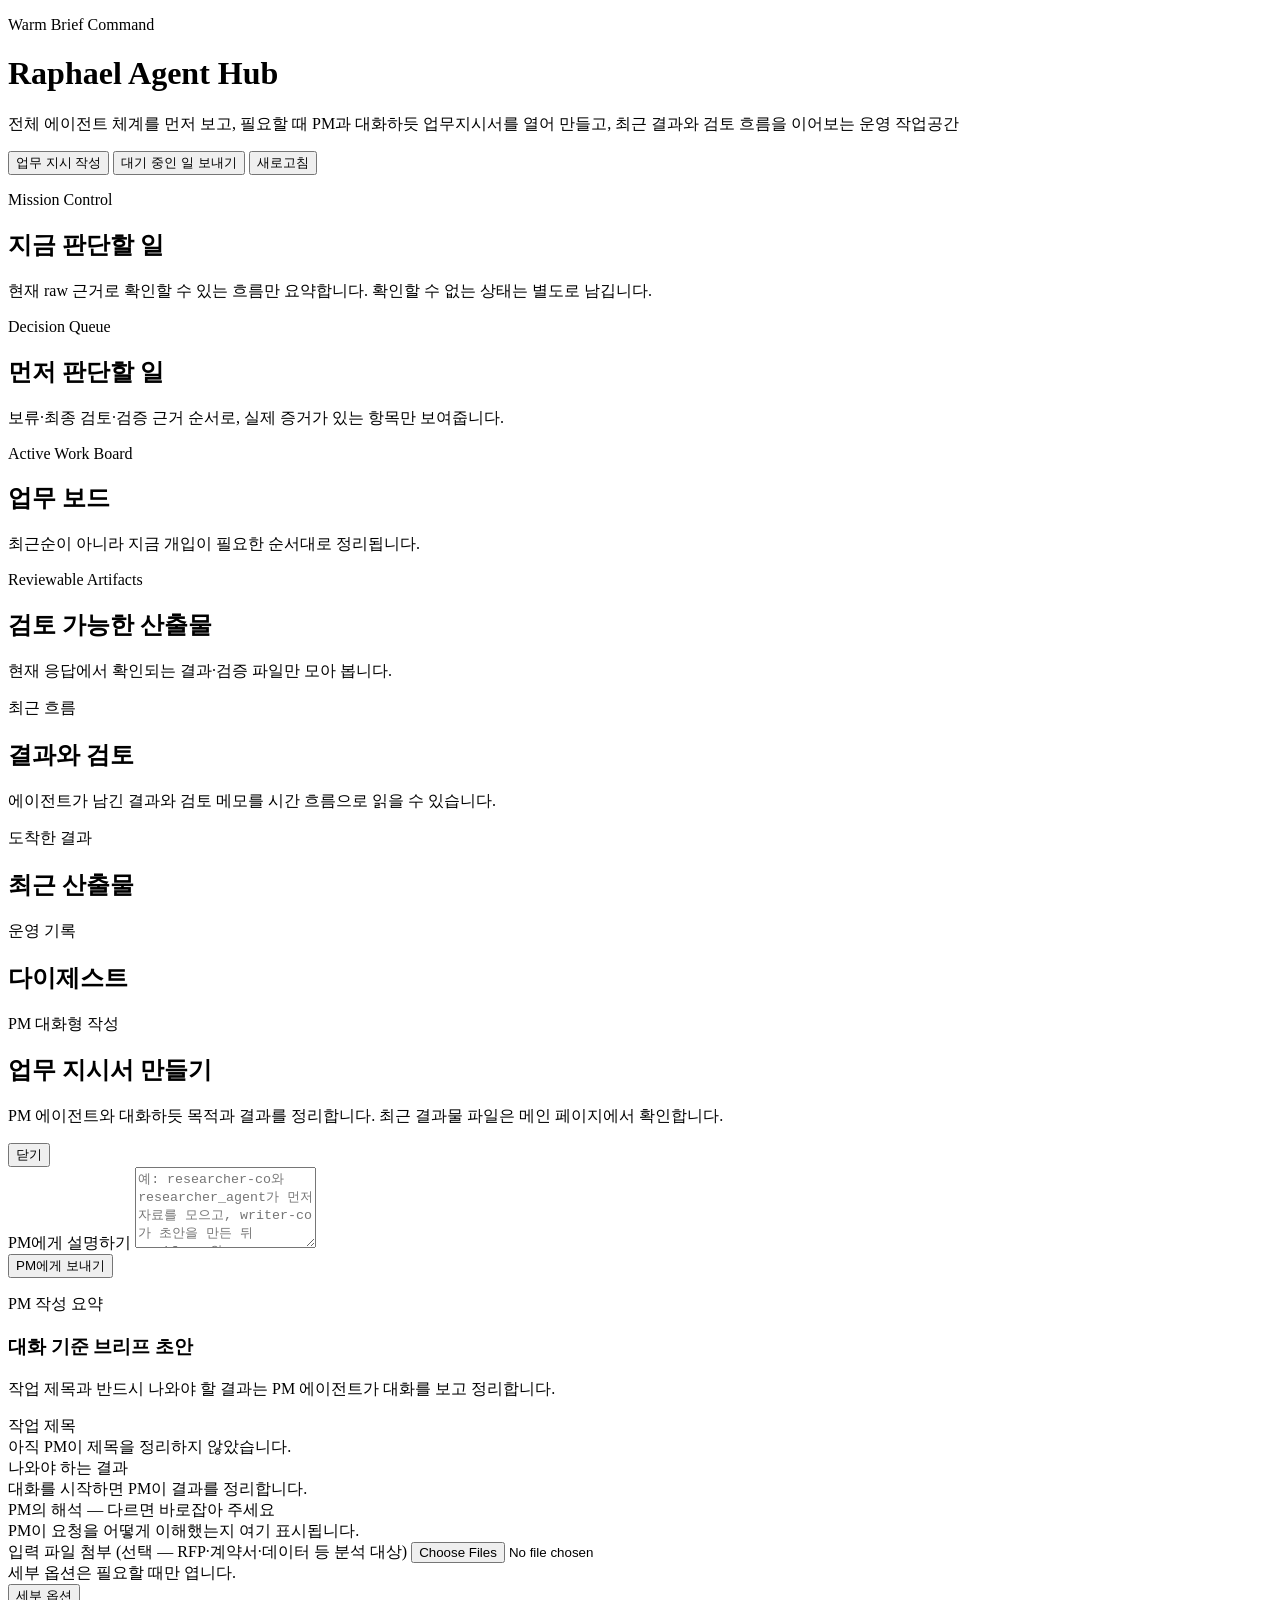
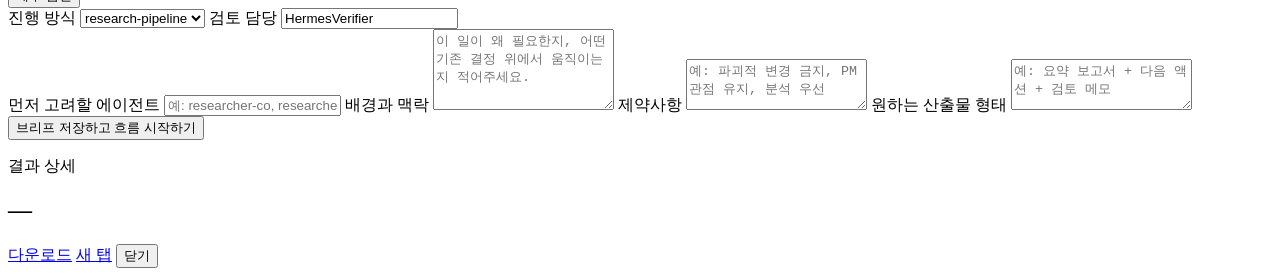
==== operations_dashboard/index.html @ 7e6dfca6 "feat(dashboard): make UI decision-first and remove Agent Stage" ====
<!doctype html>
<html lang="ko">
<head>
  <meta charset="UTF-8" />
  <meta name="viewport" content="width=device-width, initial-scale=1.0" />
  <title>Raphael Agent Hub</title>
  <link rel="icon" href="data:image/svg+xml,<svg xmlns=%22http://www.w3.org/2000/svg%22 viewBox=%220 0 100 100%22><text y=%22.9em%22 font-size=%2290%22>&#129517;</text></svg>">
  <link rel="stylesheet" href="/styles.css" />
</head>
<body>
  <div class="shell">
    <header class="hero">
      <div class="hero-copy">
        <p class="eyebrow">Warm Brief Command</p>
        <h1>Raphael Agent Hub</h1>
        <p class="sub">전체 에이전트 체계를 먼저 보고, 필요할 때 PM과 대화하듯 업무지시서를 열어 만들고, 최근 결과와 검토 흐름을 이어보는 운영 작업공간</p>
      </div>
      <div class="hero-actions">
        <button id="openBriefModalBtn" class="primary-btn">업무 지시 작성</button>
        <button id="autoDispatchBtn" class="secondary-btn">대기 중인 일 보내기</button>
        <button id="refreshBtn" class="ghost-btn">새로고침</button>
      </div>
    </header>

    <section id="missionControlHeader" class="panel mission-control-panel">
      <div class="section-head">
        <div>
          <p class="section-kicker">Mission Control</p>
          <h2>지금 판단할 일</h2>
          <p class="hint">현재 raw 근거로 확인할 수 있는 흐름만 요약합니다. 확인할 수 없는 상태는 별도로 남깁니다.</p>
        </div>
        <div id="missionControlCounts" class="mission-control-counts"></div>
      </div>
    </section>

    <section id="decisionQueue" class="panel decision-queue-panel">
      <div class="section-head">
        <div>
          <p class="section-kicker">Decision Queue</p>
          <h2>먼저 판단할 일</h2>
          <p class="hint">보류·최종 검토·검증 근거 순서로, 실제 증거가 있는 항목만 보여줍니다.</p>
        </div>
      </div>
      <div id="decisionQueueList" class="decision-queue-list"></div>
    </section>

    <section id="activeWorkBoard" class="panel decision-panel">
      <div class="section-head">
        <div>
          <p class="section-kicker">Active Work Board</p>
          <h2>업무 보드</h2>
          <p class="hint">최근순이 아니라 지금 개입이 필요한 순서대로 정리됩니다.</p>
        </div>
        <div id="taskSummary" class="mini-summary"></div>
      </div>
      <div id="taskBoard" class="task-board"></div>
    </section>

    <section id="reviewableArtifacts" class="panel reviewable-artifacts-panel">
      <div class="section-head"><div><p class="section-kicker">Reviewable Artifacts</p><h2>검토 가능한 산출물</h2><p class="hint">현재 응답에서 확인되는 결과·검증 파일만 모아 봅니다.</p></div></div>
      <div id="reviewableArtifactsList" class="item-list compact"></div>
    </section>

    <section id="recentAudit" class="flow-grid">
      <div class="panel timeline-panel">
        <div class="section-head"><div><p class="section-kicker">최근 흐름</p><h2>결과와 검토</h2><p class="hint">에이전트가 남긴 결과와 검토 메모를 시간 흐름으로 읽을 수 있습니다.</p></div></div>
        <div id="recentFlow" class="timeline"></div>
      </div>
      <div class="side-stack">
        <div class="panel side-panel"><div class="section-head"><div><p class="section-kicker">도착한 결과</p><h2>최근 산출물</h2></div></div><div id="resultsList" class="item-list compact"></div></div>
        <div class="panel side-panel"><div class="section-head"><div><p class="section-kicker">운영 기록</p><h2>다이제스트</h2></div></div><div id="digestsList" class="item-list compact"></div></div>
      </div>
    </section>

  </div>

  <div id="briefModal" class="modal-shell is-hidden" aria-hidden="true">
    <div class="modal-backdrop" data-close-modal="true"></div>
    <div class="modal-panel" role="dialog" aria-modal="true" aria-labelledby="briefModalTitle">
      <div class="modal-head">
        <div>
          <p class="section-kicker">PM 대화형 작성</p>
          <h2 id="briefModalTitle">업무 지시서 만들기</h2>
          <p class="hint">PM 에이전트와 대화하듯 목적과 결과를 정리합니다. 최근 결과물 파일은 메인 페이지에서 확인합니다.</p>
        </div>
        <button id="closeBriefModalBtn" class="ghost-btn modal-close-btn" type="button">닫기</button>
      </div>

      <div class="modal-grid pm-layout-grid">
        <section class="modal-conversation panel-subtle pm-chat-panel">
          <div class="pm-thread" id="pmDialogue"></div>

          <div class="pm-chat-compose">
            <label>
              <span>PM에게 설명하기</span>
              <textarea id="pmChatInput" rows="5" placeholder="예: researcher-co와 researcher_agent가 먼저 자료를 모으고, writer-co가 초안을 만든 뒤 verify-co와 HermesVerifier가 검토하도록 진행하고 싶어."></textarea>
            </label>
            <div class="form-actions">
              <button id="sendPmChatBtn" class="primary-btn" type="button">PM에게 보내기</button>
              <p id="pmChatStatus" class="status-text"></p>
            </div>
          </div>

          <div id="pmChecklist" class="pm-checklist"></div>
        </section>

        <section class="modal-composer panel-subtle pm-brief-panel">
          <div class="pm-brief-head">
            <p class="section-kicker">PM 작성 요약</p>
            <h3>대화 기준 브리프 초안</h3>
            <p class="hint">작업 제목과 반드시 나와야 할 결과는 PM 에이전트가 대화를 보고 정리합니다.</p>
          </div>

          <div class="pm-summary-card">
            <div class="pm-summary-block">
              <div class="pm-summary-label">작업 제목</div>
              <div id="pmDraftTitle" class="pm-summary-value empty">아직 PM이 제목을 정리하지 않았습니다.</div>
            </div>
            <div class="pm-summary-block">
              <div class="pm-summary-label">나와야 하는 결과</div>
              <div id="pmDraftObjective" class="pm-summary-value empty">대화를 시작하면 PM이 결과를 정리합니다.</div>
            </div>
            <div class="pm-summary-block">
              <div class="pm-summary-label">PM의 해석 — 다르면 바로잡아 주세요</div>
              <div id="pmDraftInterpretation" class="pm-summary-value empty">PM이 요청을 어떻게 이해했는지 여기 표시됩니다.</div>
            </div>
          </div>

          <form id="taskForm" class="task-form modal-task-form">
            <input name="title" type="hidden" />
            <textarea name="objective" hidden></textarea>

            <label class="file-attach">
              <span>입력 파일 첨부 (선택 — RFP·계약서·데이터 등 분석 대상)</span>
              <input id="taskFiles" type="file" multiple />
            </label>

            <div class="option-bar">
              <div class="option-hint">세부 옵션은 필요할 때만 엽니다.</div>
              <button id="toggleAdvancedBtn" class="mini-btn subtle-btn" type="button">세부 옵션</button>
            </div>

            <div id="advancedFields" class="advanced-fields is-collapsed">
              <div class="two-col">
                <label>
                  <span>진행 방식</span>
                  <select name="execution_mode">
                    <option selected>research-pipeline</option>
                    <option>primary+review</option>
                    <option>competitive</option>
                    <option>single</option>
                  </select>
                </label>
                <label>
                  <span>검토 담당</span>
                  <input name="reviewer" value="HermesVerifier" />
                </label>
              </div>
              <label>
                <span>먼저 고려할 에이전트</span>
                <input name="assigned_workers" placeholder="예: researcher-co, researcher_agent" />
              </label>
              <label>
                <span>배경과 맥락</span>
                <textarea name="context" rows="5" placeholder="이 일이 왜 필요한지, 어떤 기존 결정 위에서 움직이는지 적어주세요."></textarea>
              </label>
              <label>
                <span>제약사항</span>
                <textarea name="constraints" rows="3" placeholder="예: 파괴적 변경 금지, PM 관점 유지, 분석 우선"></textarea>
              </label>
              <label>
                <span>원하는 산출물 형태</span>
                <textarea name="deliverable" rows="3" placeholder="예: 요약 보고서 + 다음 액션 + 검토 메모"></textarea>
              </label>
            </div>

            <div class="form-actions modal-actions">
              <button type="submit" class="primary-btn">브리프 저장하고 흐름 시작하기</button>
              <p id="formStatus" class="status-text"></p>
            </div>
          </form>
        </section>
      </div>
    </div>
  </div>

  <div id="detailModal" class="modal-shell is-hidden" aria-hidden="true">
    <div class="modal-backdrop" data-close-detail="true"></div>
    <div class="modal-panel detail-panel" role="dialog" aria-modal="true" aria-labelledby="detailTitle">
      <div class="modal-head">
        <div class="detail-head-meta">
          <p class="section-kicker" id="detailKicker">결과 상세</p>
          <h2 id="detailTitle">—</h2>
        </div>
        <div class="detail-head-actions">
          <a id="detailDownload" class="mini-btn" href="#">다운로드</a>
          <a id="detailNewTab" class="mini-btn subtle-btn" href="#" target="_blank">새 탭</a>
          <button id="closeDetailBtn" class="ghost-btn modal-close-btn" type="button">닫기</button>
        </div>
      </div>
      <div id="detailBody" class="detail-body"></div>
    </div>
  </div>

  <script src="/app.js"></script>
</body>
</html>
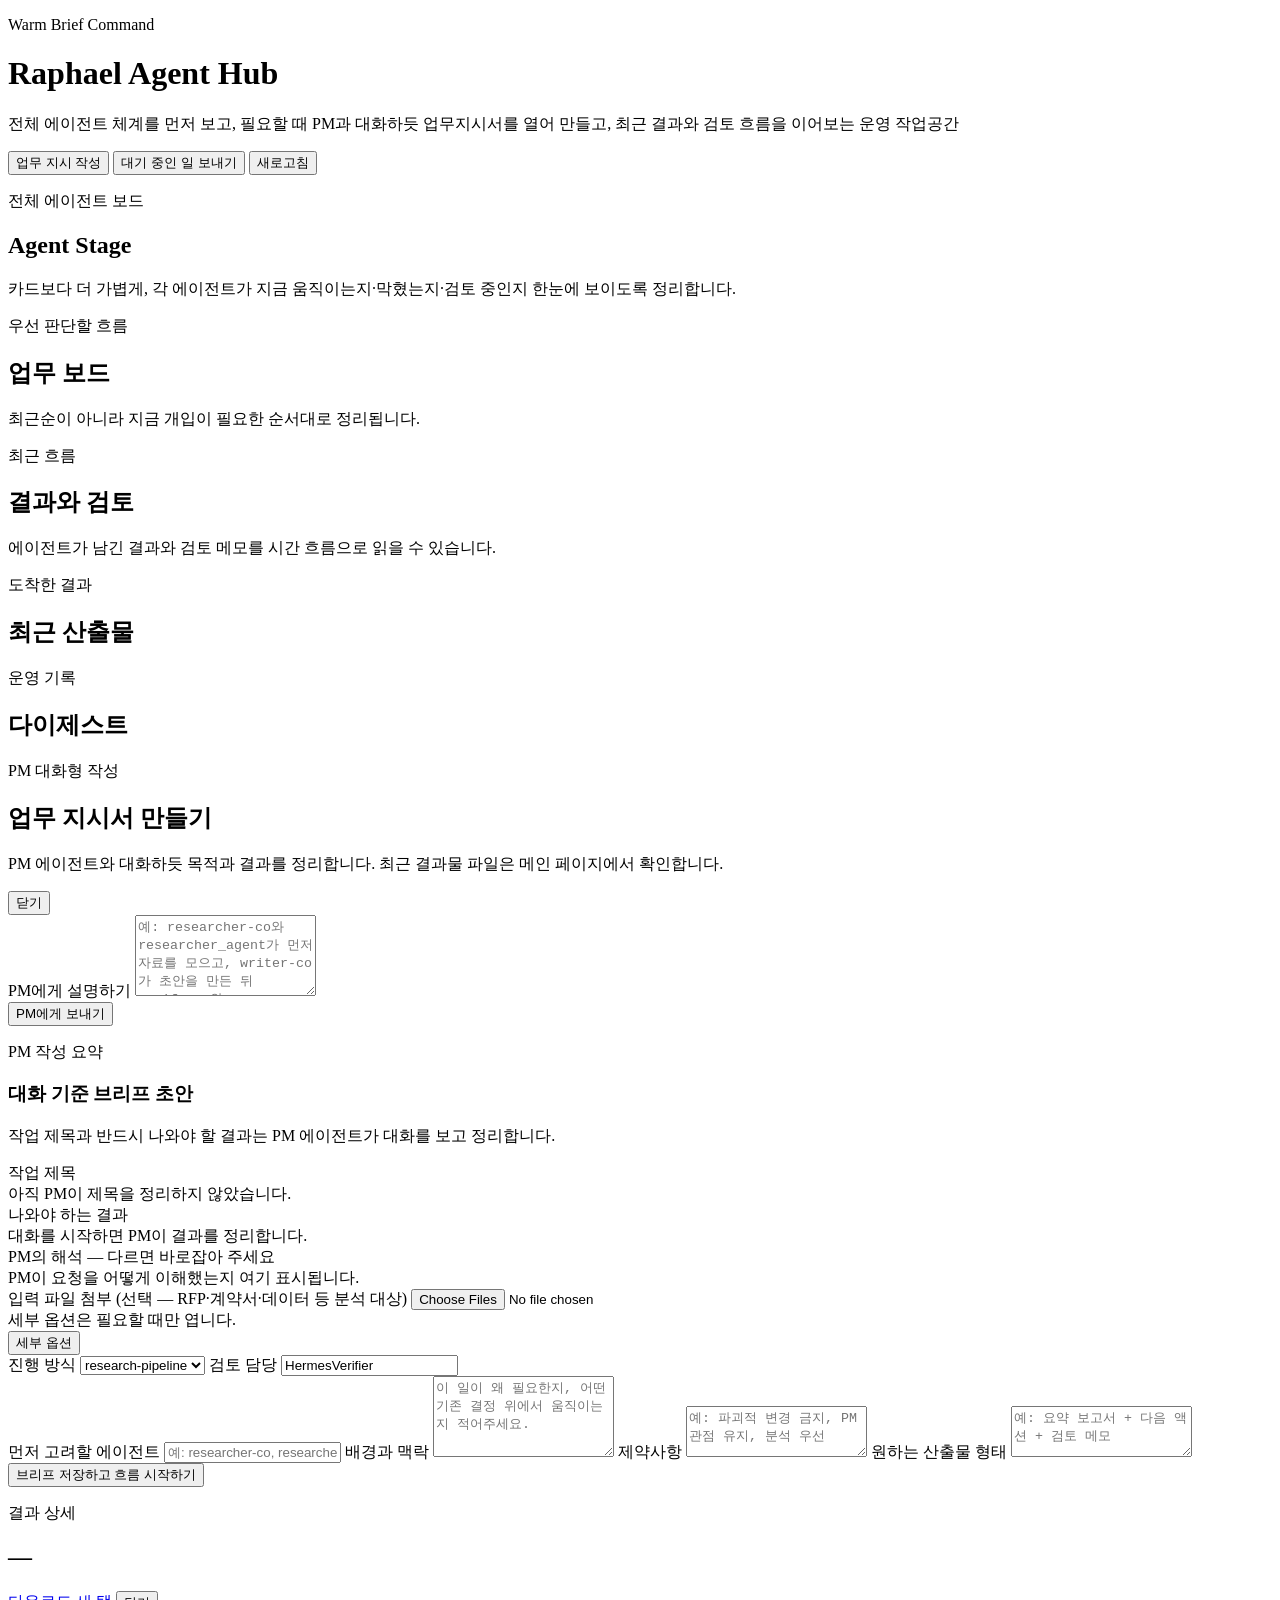
==== commit 3eff54d9: "Revert "feat(dashboard): make UI decision-first and remove Agent Stage" This reverts commit bd0a93fe" ====
--- a/operations_dashboard/index.html
+++ b/operations_dashboard/index.html
@@ -22,32 +22,21 @@
       </div>
     </header>
 
-    <section id="missionControlHeader" class="panel mission-control-panel">
+    <section class="command-band panel agent-stage">
+      <div class="agent-stage-head">
+        <div>
+          <p class="section-kicker">전체 에이전트 보드</p>
+          <h2>Agent Stage</h2>
+          <p class="hint">카드보다 더 가볍게, 각 에이전트가 지금 움직이는지·막혔는지·검토 중인지 한눈에 보이도록 정리합니다.</p>
+        </div>
+      </div>
+      <div id="agentBoard" class="agent-world"></div>
+    </section>
+
+    <section class="panel decision-panel">
       <div class="section-head">
         <div>
-          <p class="section-kicker">Mission Control</p>
-          <h2>지금 판단할 일</h2>
-          <p class="hint">현재 raw 근거로 확인할 수 있는 흐름만 요약합니다. 확인할 수 없는 상태는 별도로 남깁니다.</p>
-        </div>
-        <div id="missionControlCounts" class="mission-control-counts"></div>
-      </div>
-    </section>
-
-    <section id="decisionQueue" class="panel decision-queue-panel">
-      <div class="section-head">
-        <div>
-          <p class="section-kicker">Decision Queue</p>
-          <h2>먼저 판단할 일</h2>
-          <p class="hint">보류·최종 검토·검증 근거 순서로, 실제 증거가 있는 항목만 보여줍니다.</p>
-        </div>
-      </div>
-      <div id="decisionQueueList" class="decision-queue-list"></div>
-    </section>
-
-    <section id="activeWorkBoard" class="panel decision-panel">
-      <div class="section-head">
-        <div>
-          <p class="section-kicker">Active Work Board</p>
+          <p class="section-kicker">우선 판단할 흐름</p>
           <h2>업무 보드</h2>
           <p class="hint">최근순이 아니라 지금 개입이 필요한 순서대로 정리됩니다.</p>
         </div>
@@ -56,22 +45,40 @@
       <div id="taskBoard" class="task-board"></div>
     </section>
 
-    <section id="reviewableArtifacts" class="panel reviewable-artifacts-panel">
-      <div class="section-head"><div><p class="section-kicker">Reviewable Artifacts</p><h2>검토 가능한 산출물</h2><p class="hint">현재 응답에서 확인되는 결과·검증 파일만 모아 봅니다.</p></div></div>
-      <div id="reviewableArtifactsList" class="item-list compact"></div>
+    <section class="flow-grid">
+      <div class="panel timeline-panel">
+        <div class="section-head">
+          <div>
+            <p class="section-kicker">최근 흐름</p>
+            <h2>결과와 검토</h2>
+            <p class="hint">에이전트가 남긴 결과와 검토 메모를 시간 흐름으로 읽을 수 있습니다.</p>
+          </div>
+        </div>
+        <div id="recentFlow" class="timeline"></div>
+      </div>
+
+      <div class="side-stack">
+        <div class="panel side-panel">
+          <div class="section-head">
+            <div>
+              <p class="section-kicker">도착한 결과</p>
+              <h2>최근 산출물</h2>
+            </div>
+          </div>
+          <div id="resultsList" class="item-list compact"></div>
+        </div>
+
+        <div class="panel side-panel">
+          <div class="section-head">
+            <div>
+              <p class="section-kicker">운영 기록</p>
+              <h2>다이제스트</h2>
+            </div>
+          </div>
+          <div id="digestsList" class="item-list compact"></div>
+        </div>
+      </div>
     </section>
-
-    <section id="recentAudit" class="flow-grid">
-      <div class="panel timeline-panel">
-        <div class="section-head"><div><p class="section-kicker">최근 흐름</p><h2>결과와 검토</h2><p class="hint">에이전트가 남긴 결과와 검토 메모를 시간 흐름으로 읽을 수 있습니다.</p></div></div>
-        <div id="recentFlow" class="timeline"></div>
-      </div>
-      <div class="side-stack">
-        <div class="panel side-panel"><div class="section-head"><div><p class="section-kicker">도착한 결과</p><h2>최근 산출물</h2></div></div><div id="resultsList" class="item-list compact"></div></div>
-        <div class="panel side-panel"><div class="section-head"><div><p class="section-kicker">운영 기록</p><h2>다이제스트</h2></div></div><div id="digestsList" class="item-list compact"></div></div>
-      </div>
-    </section>
-
   </div>
 
   <div id="briefModal" class="modal-shell is-hidden" aria-hidden="true">
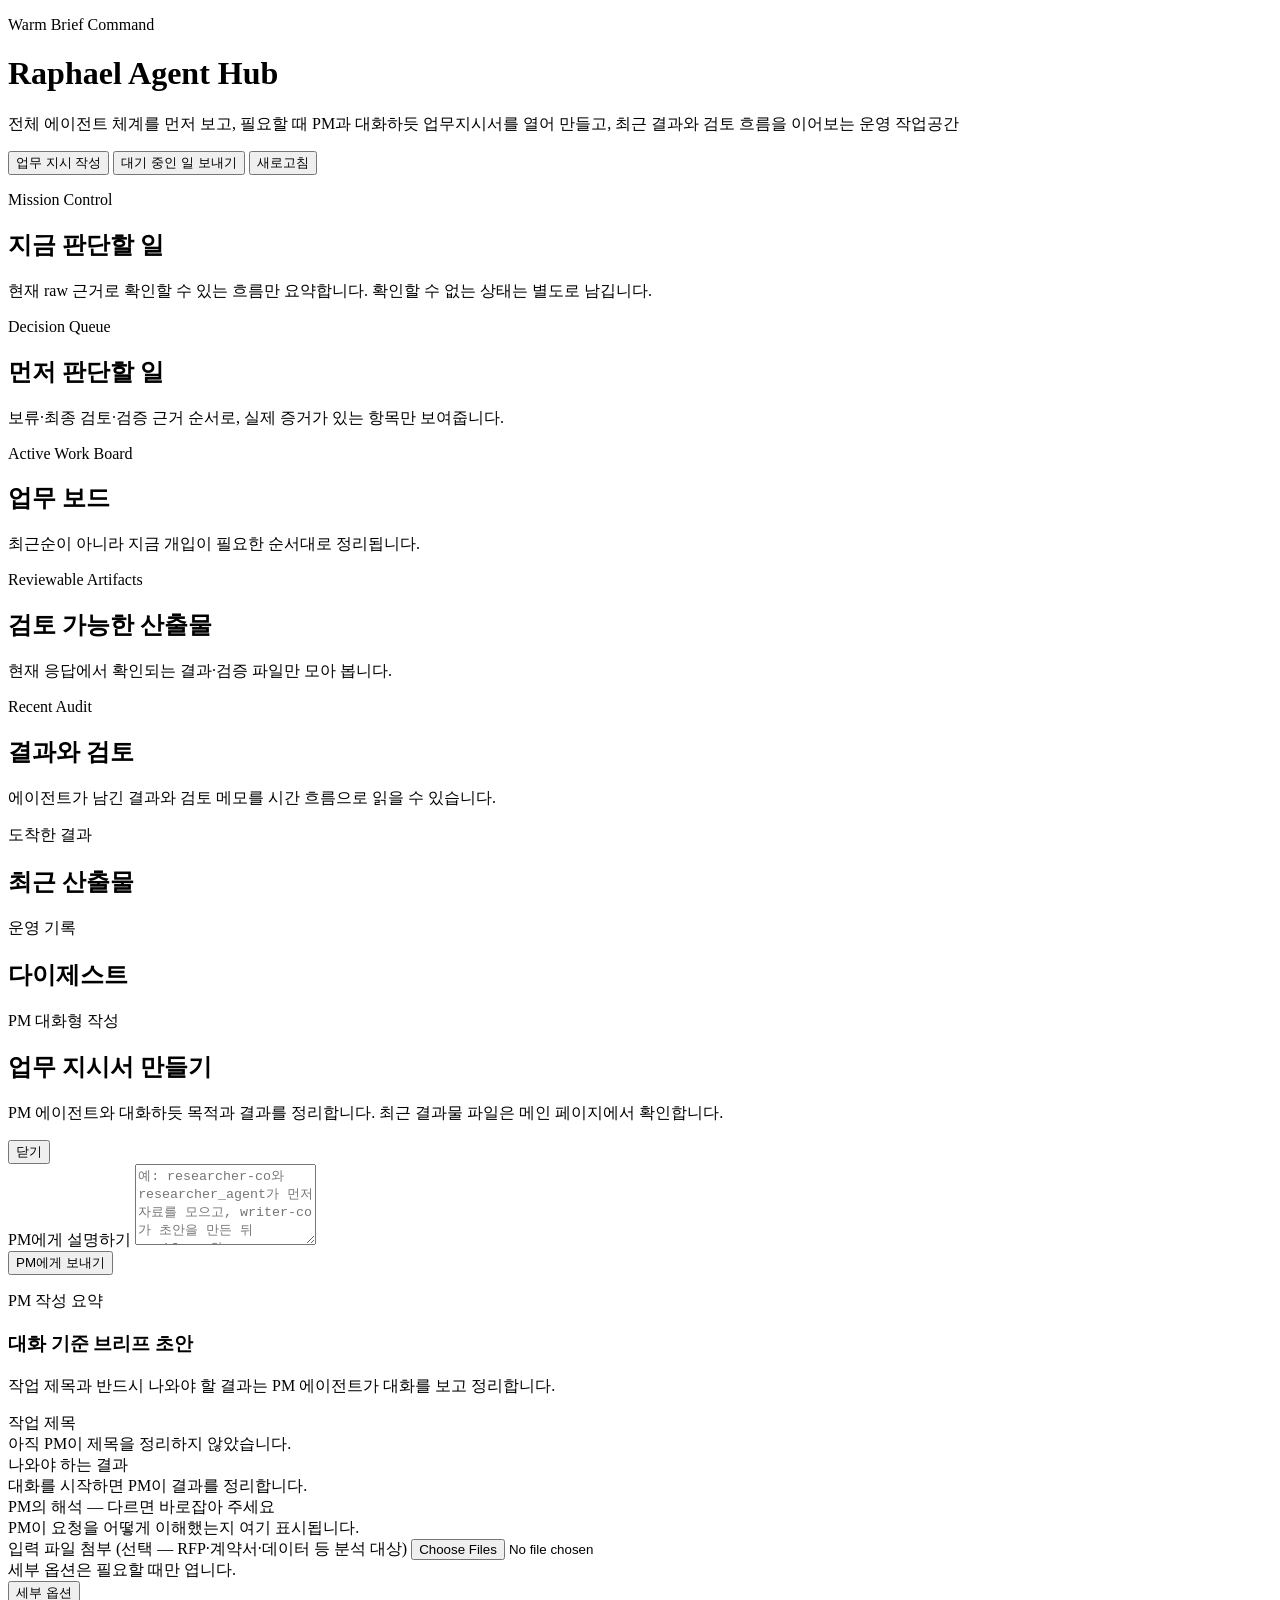
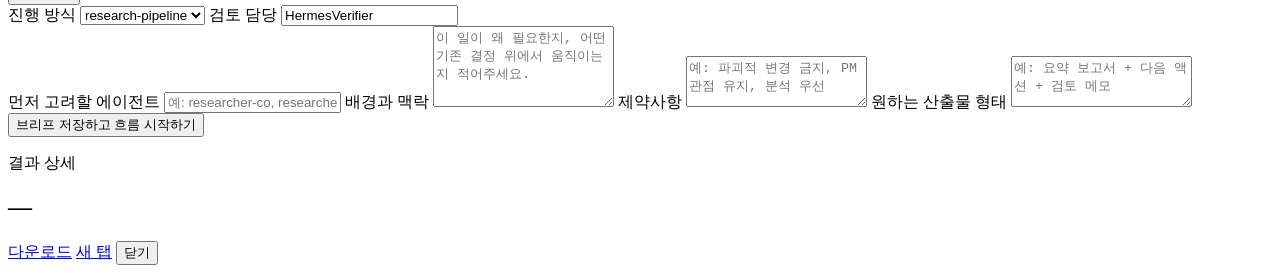
==== commit a21a068d: "fix(dashboard): correct Recent Audit label" ====
--- a/operations_dashboard/index.html
+++ b/operations_dashboard/index.html
@@ -22,21 +22,32 @@
       </div>
     </header>
 
-    <section class="command-band panel agent-stage">
-      <div class="agent-stage-head">
-        <div>
-          <p class="section-kicker">전체 에이전트 보드</p>
-          <h2>Agent Stage</h2>
-          <p class="hint">카드보다 더 가볍게, 각 에이전트가 지금 움직이는지·막혔는지·검토 중인지 한눈에 보이도록 정리합니다.</p>
-        </div>
-      </div>
-      <div id="agentBoard" class="agent-world"></div>
-    </section>
-
-    <section class="panel decision-panel">
+    <section id="missionControlHeader" class="panel mission-control-panel">
       <div class="section-head">
         <div>
-          <p class="section-kicker">우선 판단할 흐름</p>
+          <p class="section-kicker">Mission Control</p>
+          <h2>지금 판단할 일</h2>
+          <p class="hint">현재 raw 근거로 확인할 수 있는 흐름만 요약합니다. 확인할 수 없는 상태는 별도로 남깁니다.</p>
+        </div>
+        <div id="missionControlCounts" class="mission-control-counts"></div>
+      </div>
+    </section>
+
+    <section id="decisionQueue" class="panel decision-queue-panel">
+      <div class="section-head">
+        <div>
+          <p class="section-kicker">Decision Queue</p>
+          <h2>먼저 판단할 일</h2>
+          <p class="hint">보류·최종 검토·검증 근거 순서로, 실제 증거가 있는 항목만 보여줍니다.</p>
+        </div>
+      </div>
+      <div id="decisionQueueList" class="decision-queue-list"></div>
+    </section>
+
+    <section id="activeWorkBoard" class="panel decision-panel">
+      <div class="section-head">
+        <div>
+          <p class="section-kicker">Active Work Board</p>
           <h2>업무 보드</h2>
           <p class="hint">최근순이 아니라 지금 개입이 필요한 순서대로 정리됩니다.</p>
         </div>
@@ -45,40 +56,22 @@
       <div id="taskBoard" class="task-board"></div>
     </section>
 
-    <section class="flow-grid">
+    <section id="reviewableArtifacts" class="panel reviewable-artifacts-panel">
+      <div class="section-head"><div><p class="section-kicker">Reviewable Artifacts</p><h2>검토 가능한 산출물</h2><p class="hint">현재 응답에서 확인되는 결과·검증 파일만 모아 봅니다.</p></div></div>
+      <div id="reviewableArtifactsList" class="item-list compact"></div>
+    </section>
+
+    <section id="recentAudit" class="flow-grid">
       <div class="panel timeline-panel">
-        <div class="section-head">
-          <div>
-            <p class="section-kicker">최근 흐름</p>
-            <h2>결과와 검토</h2>
-            <p class="hint">에이전트가 남긴 결과와 검토 메모를 시간 흐름으로 읽을 수 있습니다.</p>
-          </div>
-        </div>
+        <div class="section-head"><div><p class="section-kicker">Recent Audit</p><h2>결과와 검토</h2><p class="hint">에이전트가 남긴 결과와 검토 메모를 시간 흐름으로 읽을 수 있습니다.</p></div></div>
         <div id="recentFlow" class="timeline"></div>
       </div>
-
       <div class="side-stack">
-        <div class="panel side-panel">
-          <div class="section-head">
-            <div>
-              <p class="section-kicker">도착한 결과</p>
-              <h2>최근 산출물</h2>
-            </div>
-          </div>
-          <div id="resultsList" class="item-list compact"></div>
-        </div>
-
-        <div class="panel side-panel">
-          <div class="section-head">
-            <div>
-              <p class="section-kicker">운영 기록</p>
-              <h2>다이제스트</h2>
-            </div>
-          </div>
-          <div id="digestsList" class="item-list compact"></div>
-        </div>
-      </div>
-    </section>
+        <div class="panel side-panel"><div class="section-head"><div><p class="section-kicker">도착한 결과</p><h2>최근 산출물</h2></div></div><div id="resultsList" class="item-list compact"></div></div>
+        <div class="panel side-panel"><div class="section-head"><div><p class="section-kicker">운영 기록</p><h2>다이제스트</h2></div></div><div id="digestsList" class="item-list compact"></div></div>
+      </div>
+    </section>
+
   </div>
 
   <div id="briefModal" class="modal-shell is-hidden" aria-hidden="true">
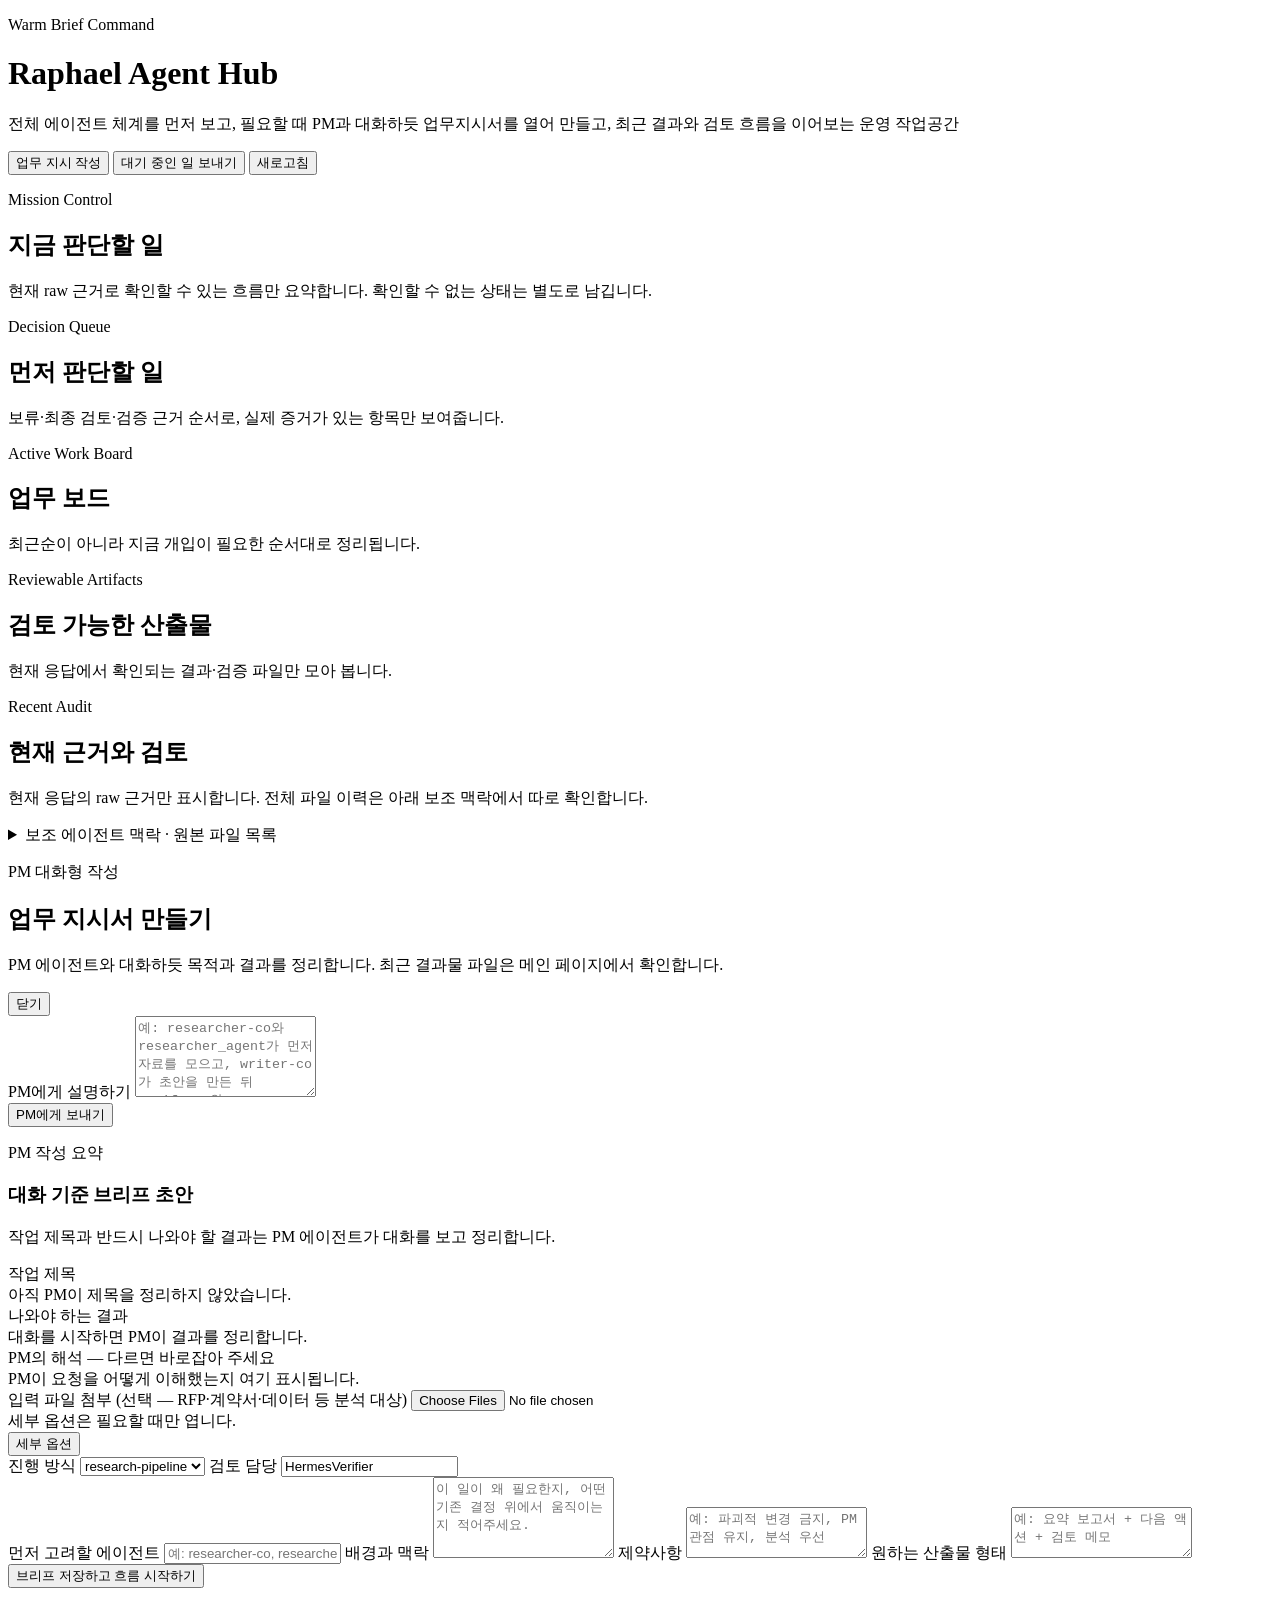
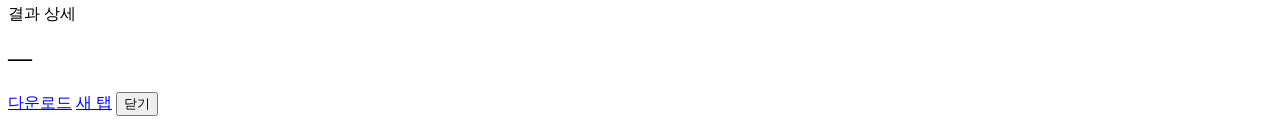
==== commit 0c7a65c3: "feat(dashboard): add reviewable artifact evidence UI" ====
--- a/operations_dashboard/index.html
+++ b/operations_dashboard/index.html
@@ -63,14 +63,18 @@
 
     <section id="recentAudit" class="flow-grid">
       <div class="panel timeline-panel">
-        <div class="section-head"><div><p class="section-kicker">Recent Audit</p><h2>결과와 검토</h2><p class="hint">에이전트가 남긴 결과와 검토 메모를 시간 흐름으로 읽을 수 있습니다.</p></div></div>
+        <div class="section-head"><div><p class="section-kicker">Recent Audit</p><h2>현재 근거와 검토</h2><p class="hint">현재 응답의 raw 근거만 표시합니다. 전체 파일 이력은 아래 보조 맥락에서 따로 확인합니다.</p></div></div>
         <div id="recentFlow" class="timeline"></div>
       </div>
-      <div class="side-stack">
+    </section>
+
+    <details id="secondaryAgentContext" class="secondary-context">
+      <summary>보조 에이전트 맥락 · 원본 파일 목록</summary>
+      <div class="secondary-context-grid">
         <div class="panel side-panel"><div class="section-head"><div><p class="section-kicker">도착한 결과</p><h2>최근 산출물</h2></div></div><div id="resultsList" class="item-list compact"></div></div>
         <div class="panel side-panel"><div class="section-head"><div><p class="section-kicker">운영 기록</p><h2>다이제스트</h2></div></div><div id="digestsList" class="item-list compact"></div></div>
       </div>
-    </section>
+    </details>
 
   </div>
 
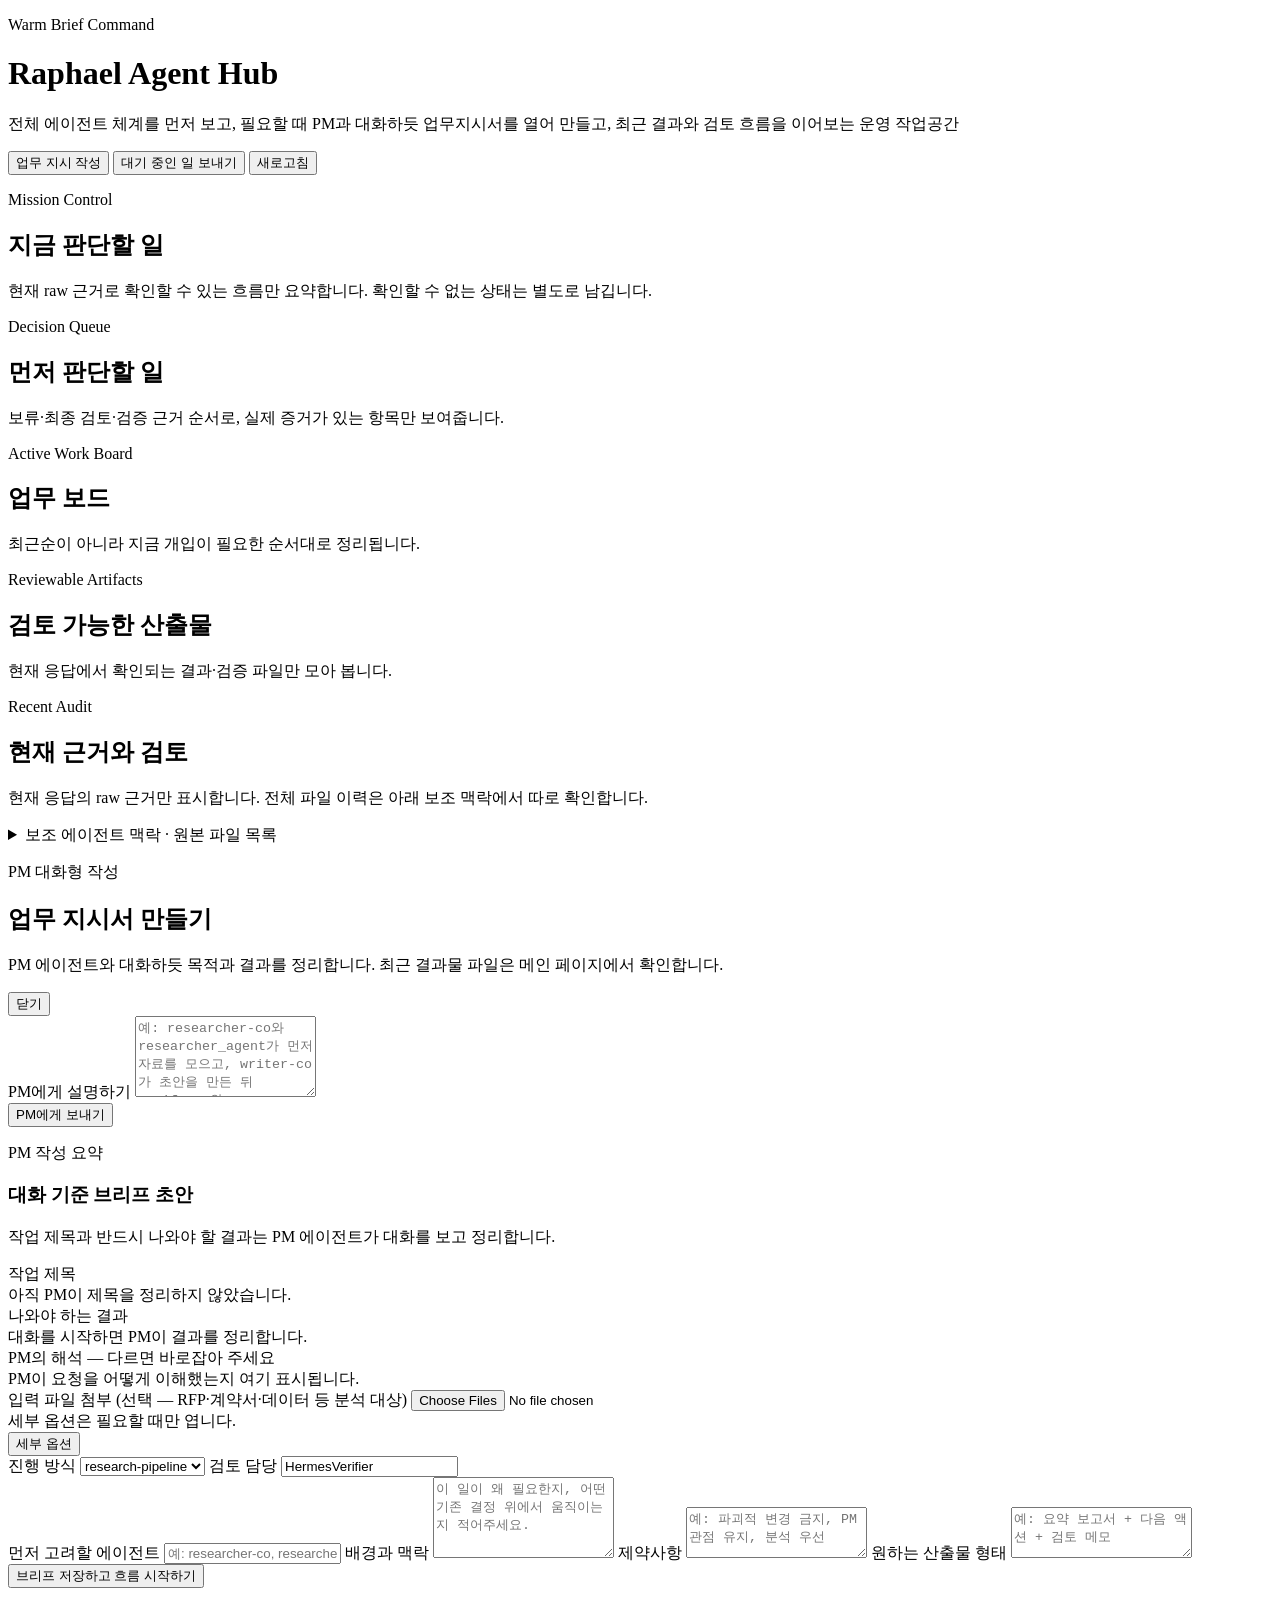
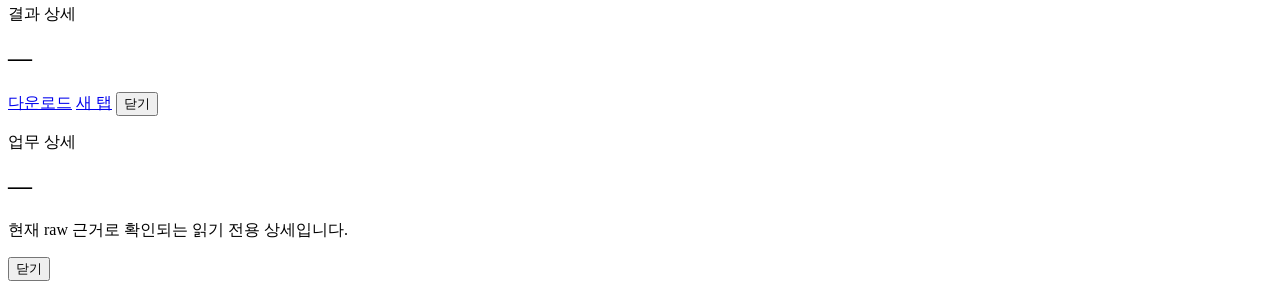
==== commit 593a19c1: "feat(dashboard): add task detail drilldown shell" ====
--- a/operations_dashboard/index.html
+++ b/operations_dashboard/index.html
@@ -206,6 +206,21 @@
     </div>
   </div>
 
+  <div id="taskDetailModal" class="modal-shell is-hidden" aria-hidden="true">
+    <div class="modal-backdrop" data-close-task-detail="true"></div>
+    <div class="modal-panel task-detail-panel" role="dialog" aria-modal="true" aria-labelledby="taskDetailTitle" aria-describedby="taskDetailStatus">
+      <div class="modal-head">
+        <div class="detail-head-meta">
+          <p class="section-kicker" id="taskDetailKicker">업무 상세</p>
+          <h2 id="taskDetailTitle">—</h2>
+          <p id="taskDetailStatus" class="hint">현재 raw 근거로 확인되는 읽기 전용 상세입니다.</p>
+        </div>
+        <button id="closeTaskDetailBtn" class="ghost-btn modal-close-btn" type="button">닫기</button>
+      </div>
+      <div id="taskDetailBody" class="task-detail-body"></div>
+    </div>
+  </div>
+
   <script src="/app.js"></script>
 </body>
 </html>
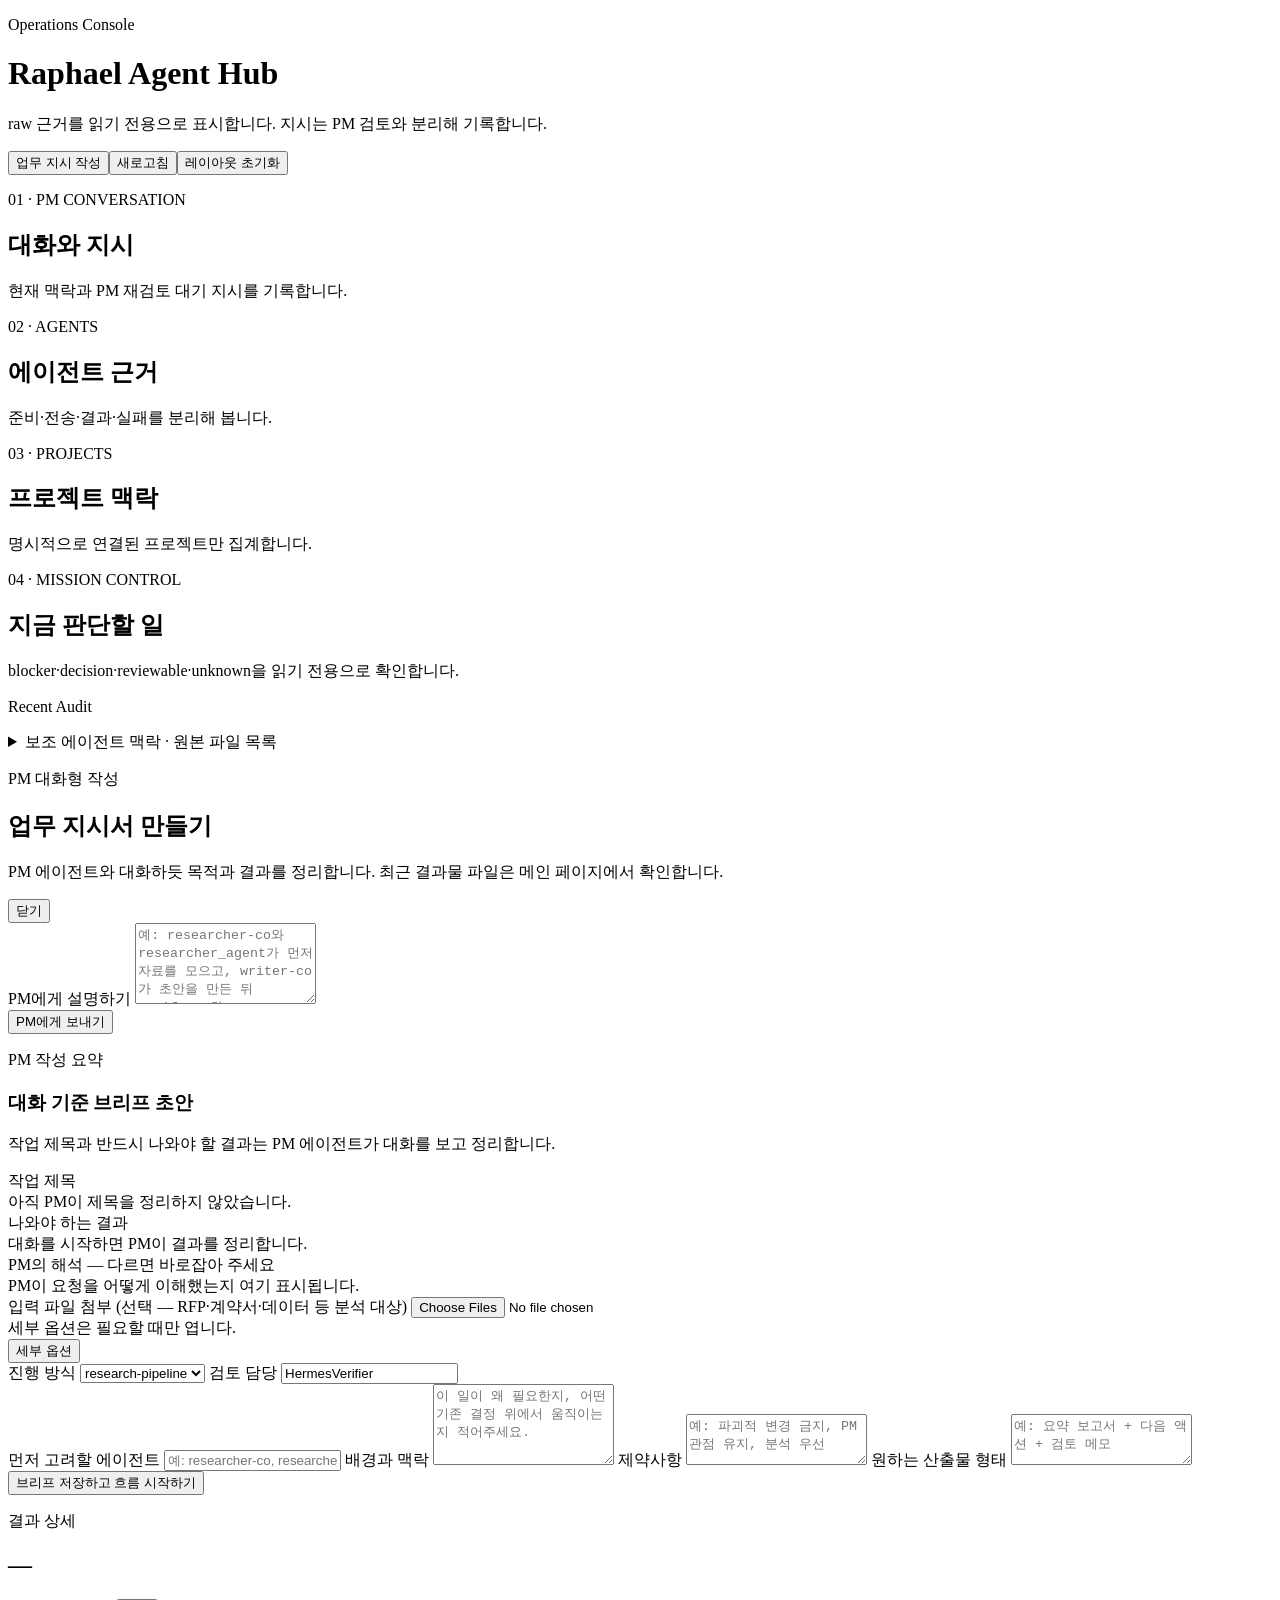
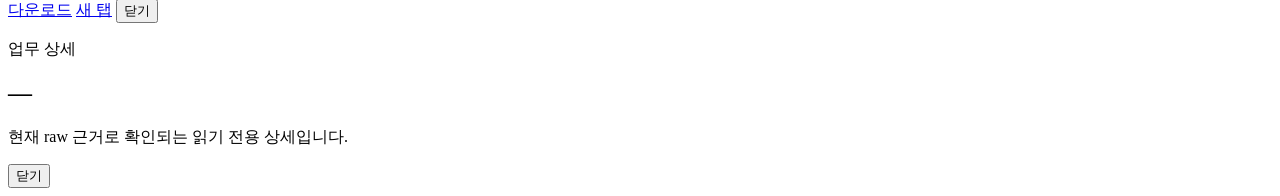
==== commit 417a35da: "refactor(dashboard): reconcile working-tree changes for UI, server, projection and sync 작업본에만 있던 수정분" ====
--- a/operations_dashboard/index.html
+++ b/operations_dashboard/index.html
@@ -9,76 +9,27 @@
 </head>
 <body>
   <div class="shell">
-    <header class="hero">
-      <div class="hero-copy">
-        <p class="eyebrow">Warm Brief Command</p>
-        <h1>Raphael Agent Hub</h1>
-        <p class="sub">전체 에이전트 체계를 먼저 보고, 필요할 때 PM과 대화하듯 업무지시서를 열어 만들고, 최근 결과와 검토 흐름을 이어보는 운영 작업공간</p>
-      </div>
-      <div class="hero-actions">
-        <button id="openBriefModalBtn" class="primary-btn">업무 지시 작성</button>
-        <button id="autoDispatchBtn" class="secondary-btn">대기 중인 일 보내기</button>
-        <button id="refreshBtn" class="ghost-btn">새로고침</button>
-      </div>
+    <header class="hero console-hero">
+      <div class="hero-copy"><p class="eyebrow">Operations Console</p><h1>Raphael Agent Hub</h1><p class="sub">raw 근거를 읽기 전용으로 표시합니다. 지시는 PM 검토와 분리해 기록합니다.</p></div>
+      <div class="hero-actions"><button id="openBriefModalBtn" class="primary-btn">업무 지시 작성</button><button id="refreshBtn" class="ghost-btn">새로고침</button><button id="resetConsoleLayoutBtn" class="ghost-btn">레이아웃 초기화</button></div>
     </header>
-
-    <section id="missionControlHeader" class="panel mission-control-panel">
-      <div class="section-head">
-        <div>
-          <p class="section-kicker">Mission Control</p>
-          <h2>지금 판단할 일</h2>
-          <p class="hint">현재 raw 근거로 확인할 수 있는 흐름만 요약합니다. 확인할 수 없는 상태는 별도로 남깁니다.</p>
-        </div>
-        <div id="missionControlCounts" class="mission-control-counts"></div>
-      </div>
+    <nav id="consoleJumpNav" class="console-jump-nav" aria-label="콘솔 영역 바로가기"></nav>
+    <p id="consoleStatus" class="console-status" aria-live="polite"></p>
+    <main id="consoleGrid" class="console-grid" aria-label="4사분면 운영 콘솔">
+      <section id="panePmInstruction" class="console-pane pane-pm panel" data-pane="pm_instruction"><div class="console-pane-head"><p class="pane-kicker">01 · PM CONVERSATION</p><h2>대화와 지시</h2><p class="hint">현재 맥락과 PM 재검토 대기 지시를 기록합니다.</p></div><div id="pmInstructionPaneBody" class="console-pane-body"></div></section>
+      <section id="paneAgents" class="console-pane pane-agents panel" data-pane="agents"><div class="console-pane-head"><p class="pane-kicker">02 · AGENTS</p><h2>에이전트 근거</h2><p class="hint">준비·전송·결과·실패를 분리해 봅니다.</p></div><div id="agentsPaneBody" class="console-pane-body"></div></section>
+      <section id="paneProjects" class="console-pane pane-projects panel" data-pane="projects"><div class="console-pane-head"><p class="pane-kicker">03 · PROJECTS</p><h2>프로젝트 맥락</h2><p class="hint">명시적으로 연결된 프로젝트만 집계합니다.</p></div><div id="projectsPaneBody" class="console-pane-body"></div></section>
+      <section id="paneMissionControl" class="console-pane pane-mission panel" data-pane="mission_control"><div class="console-pane-head"><p class="pane-kicker">04 · MISSION CONTROL</p><h2>지금 판단할 일</h2><p class="hint">blocker·decision·reviewable·unknown을 읽기 전용으로 확인합니다.</p><div id="missionControlCounts" class="mission-control-counts"></div></div><div id="missionPaneBody" class="console-pane-body"></div></section>
+    </main>
+    <section id="legacyConsoleData" class="legacy-console-data" aria-hidden="true">
+      <section id="missionControlHeader"></section><section id="decisionQueue"><div id="decisionQueueList"></div></section><section id="activeWorkBoard"><div id="taskSummary"></div><div id="taskBoard"></div></section><section id="reviewableArtifacts"><div id="reviewableArtifactsList"></div></section><section id="recentAudit"><p class="section-kicker">Recent Audit</p><div id="recentFlow"></div></section>
     </section>
-
-    <section id="decisionQueue" class="panel decision-queue-panel">
-      <div class="section-head">
-        <div>
-          <p class="section-kicker">Decision Queue</p>
-          <h2>먼저 판단할 일</h2>
-          <p class="hint">보류·최종 검토·검증 근거 순서로, 실제 증거가 있는 항목만 보여줍니다.</p>
-        </div>
-      </div>
-      <div id="decisionQueueList" class="decision-queue-list"></div>
-    </section>
-
-    <section id="activeWorkBoard" class="panel decision-panel">
-      <div class="section-head">
-        <div>
-          <p class="section-kicker">Active Work Board</p>
-          <h2>업무 보드</h2>
-          <p class="hint">최근순이 아니라 지금 개입이 필요한 순서대로 정리됩니다.</p>
-        </div>
-        <div id="taskSummary" class="mini-summary"></div>
-      </div>
-      <div id="taskBoard" class="task-board"></div>
-    </section>
-
-    <section id="reviewableArtifacts" class="panel reviewable-artifacts-panel">
-      <div class="section-head"><div><p class="section-kicker">Reviewable Artifacts</p><h2>검토 가능한 산출물</h2><p class="hint">현재 응답에서 확인되는 결과·검증 파일만 모아 봅니다.</p></div></div>
-      <div id="reviewableArtifactsList" class="item-list compact"></div>
-    </section>
-
-    <section id="recentAudit" class="flow-grid">
-      <div class="panel timeline-panel">
-        <div class="section-head"><div><p class="section-kicker">Recent Audit</p><h2>현재 근거와 검토</h2><p class="hint">현재 응답의 raw 근거만 표시합니다. 전체 파일 이력은 아래 보조 맥락에서 따로 확인합니다.</p></div></div>
-        <div id="recentFlow" class="timeline"></div>
-      </div>
-    </section>
-
-    <details id="secondaryAgentContext" class="secondary-context">
-      <summary>보조 에이전트 맥락 · 원본 파일 목록</summary>
-      <div class="secondary-context-grid">
-        <div class="panel side-panel"><div class="section-head"><div><p class="section-kicker">도착한 결과</p><h2>최근 산출물</h2></div></div><div id="resultsList" class="item-list compact"></div></div>
-        <div class="panel side-panel"><div class="section-head"><div><p class="section-kicker">운영 기록</p><h2>다이제스트</h2></div></div><div id="digestsList" class="item-list compact"></div></div>
-      </div>
-    </details>
+    <section id="operationsEvidence" class="operations-evidence-panel panel-subtle" aria-live="polite"></section>
+    <details id="secondaryAgentContext" class="secondary-context"><summary>보조 에이전트 맥락 · 원본 파일 목록</summary><div class="secondary-context-grid"><div class="panel side-panel"><div class="section-head"><div><p class="section-kicker">도착한 결과</p><h2>최근 산출물</h2></div></div><div id="resultsList" class="item-list compact"></div></div><div class="panel side-panel"><div class="section-head"><div><p class="section-kicker">운영 기록</p><h2>다이제스트</h2></div></div><div id="digestsList" class="item-list compact"></div></div></div></details>
 
   </div>
 
-  <div id="briefModal" class="modal-shell is-hidden" aria-hidden="true">
+  <div id="briefModal" class="modal-shell modal-layer-brief is-hidden" data-modal-layer="brief" aria-hidden="true">
     <div class="modal-backdrop" data-close-modal="true"></div>
     <div class="modal-panel" role="dialog" aria-modal="true" aria-labelledby="briefModalTitle">
       <div class="modal-head">
@@ -188,9 +139,9 @@
     </div>
   </div>
 
-  <div id="detailModal" class="modal-shell is-hidden" aria-hidden="true">
+  <div id="detailModal" class="modal-shell modal-layer-viewer is-hidden" data-modal-layer="artifact-viewer" aria-hidden="true">
     <div class="modal-backdrop" data-close-detail="true"></div>
-    <div class="modal-panel detail-panel" role="dialog" aria-modal="true" aria-labelledby="detailTitle">
+    <div class="modal-panel detail-panel" role="dialog" aria-modal="true" aria-labelledby="detailTitle" aria-describedby="detailBody">
       <div class="modal-head">
         <div class="detail-head-meta">
           <p class="section-kicker" id="detailKicker">결과 상세</p>
@@ -206,7 +157,7 @@
     </div>
   </div>
 
-  <div id="taskDetailModal" class="modal-shell is-hidden" aria-hidden="true">
+  <div id="taskDetailModal" class="modal-shell modal-layer-task is-hidden" data-modal-layer="task-detail" aria-hidden="true">
     <div class="modal-backdrop" data-close-task-detail="true"></div>
     <div class="modal-panel task-detail-panel" role="dialog" aria-modal="true" aria-labelledby="taskDetailTitle" aria-describedby="taskDetailStatus">
       <div class="modal-head">
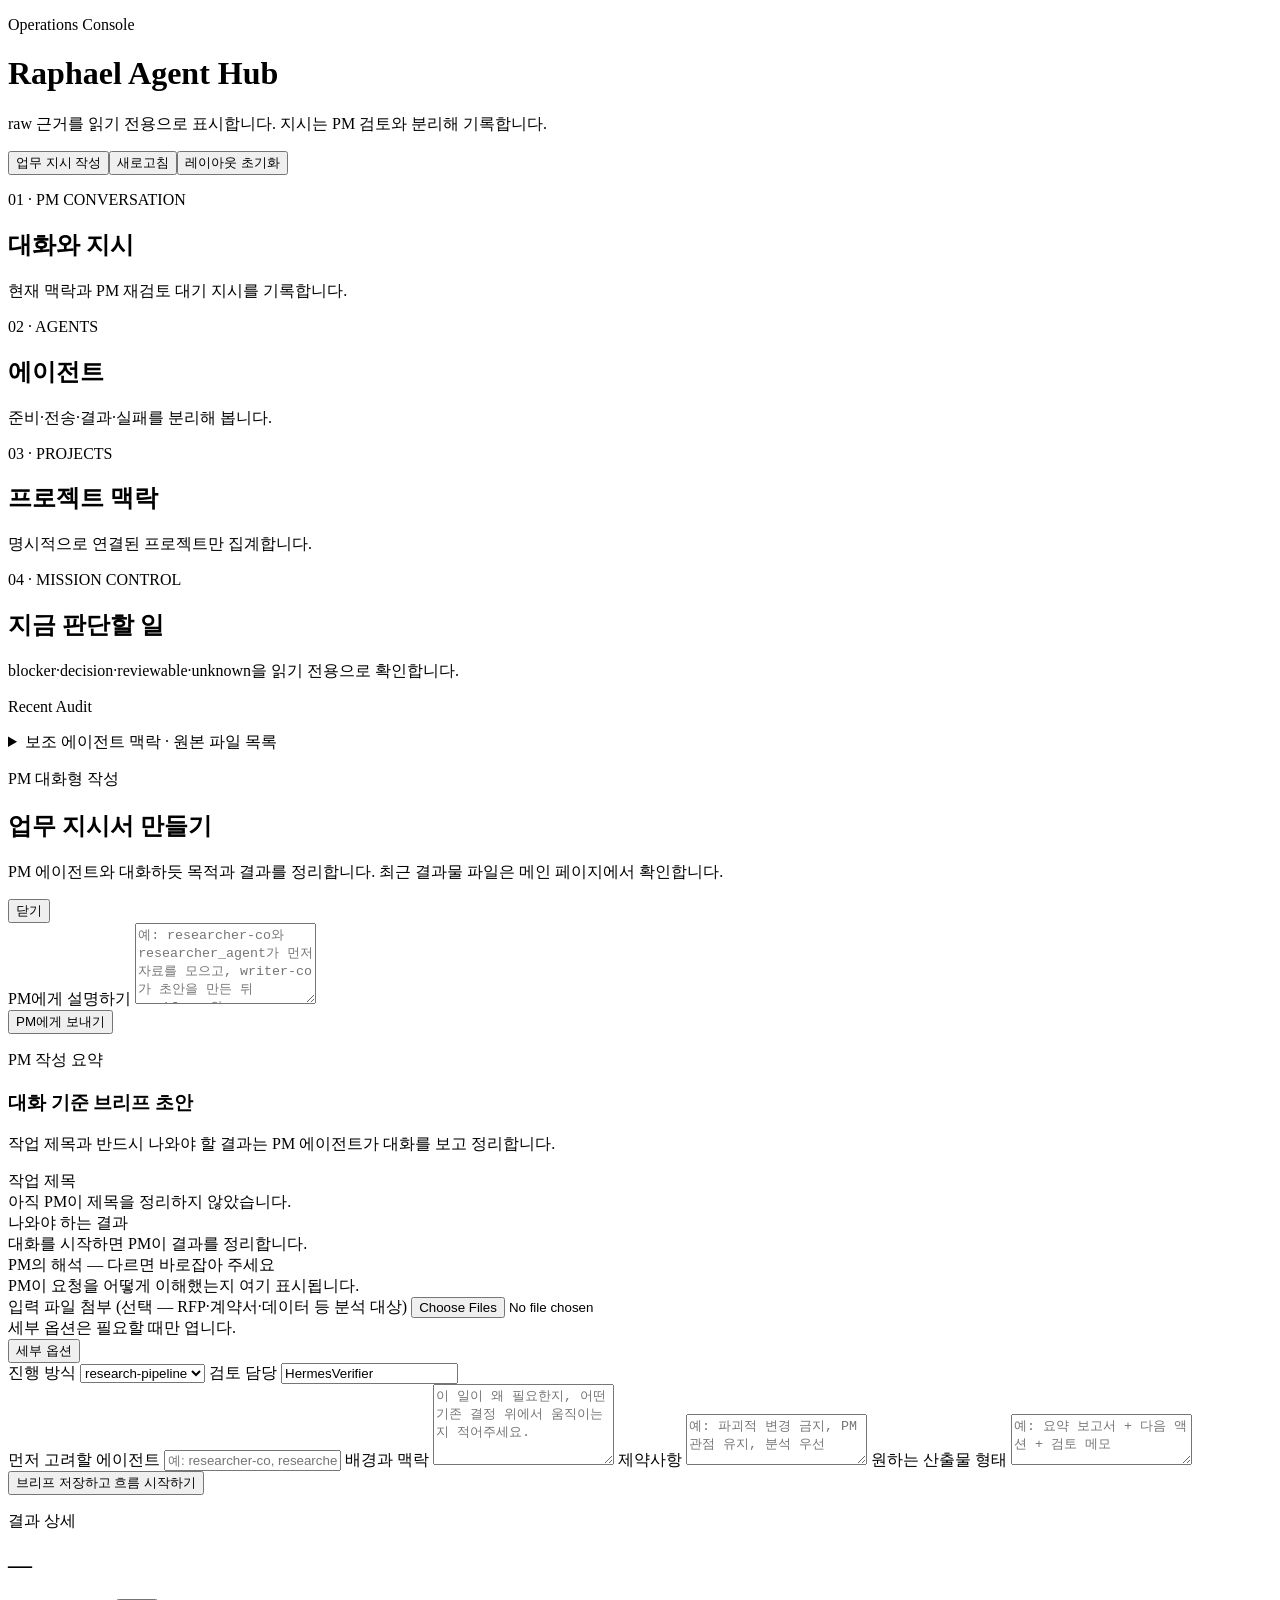
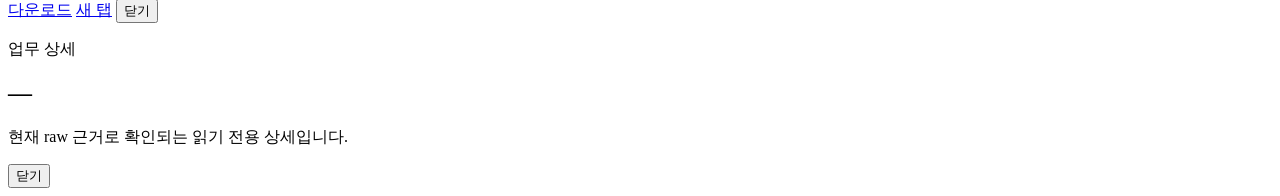
==== commit 1b16d629: "fix(dashboard): 에이전트 사분면 제목에서 '근거' 제거, 카드 13개를 스크롤 없이 표시 - index.html: 02 AGENTS 제목 '에이전트 근거' -> '에이" ====
--- a/operations_dashboard/index.html
+++ b/operations_dashboard/index.html
@@ -17,7 +17,7 @@
     <p id="consoleStatus" class="console-status" aria-live="polite"></p>
     <main id="consoleGrid" class="console-grid" aria-label="4사분면 운영 콘솔">
       <section id="panePmInstruction" class="console-pane pane-pm panel" data-pane="pm_instruction"><div class="console-pane-head"><p class="pane-kicker">01 · PM CONVERSATION</p><h2>대화와 지시</h2><p class="hint">현재 맥락과 PM 재검토 대기 지시를 기록합니다.</p></div><div id="pmInstructionPaneBody" class="console-pane-body"></div></section>
-      <section id="paneAgents" class="console-pane pane-agents panel" data-pane="agents"><div class="console-pane-head"><p class="pane-kicker">02 · AGENTS</p><h2>에이전트 근거</h2><p class="hint">준비·전송·결과·실패를 분리해 봅니다.</p></div><div id="agentsPaneBody" class="console-pane-body"></div></section>
+      <section id="paneAgents" class="console-pane pane-agents panel" data-pane="agents"><div class="console-pane-head"><p class="pane-kicker">02 · AGENTS</p><h2>에이전트</h2><p class="hint">준비·전송·결과·실패를 분리해 봅니다.</p></div><div id="agentsPaneBody" class="console-pane-body"></div></section>
       <section id="paneProjects" class="console-pane pane-projects panel" data-pane="projects"><div class="console-pane-head"><p class="pane-kicker">03 · PROJECTS</p><h2>프로젝트 맥락</h2><p class="hint">명시적으로 연결된 프로젝트만 집계합니다.</p></div><div id="projectsPaneBody" class="console-pane-body"></div></section>
       <section id="paneMissionControl" class="console-pane pane-mission panel" data-pane="mission_control"><div class="console-pane-head"><p class="pane-kicker">04 · MISSION CONTROL</p><h2>지금 판단할 일</h2><p class="hint">blocker·decision·reviewable·unknown을 읽기 전용으로 확인합니다.</p><div id="missionControlCounts" class="mission-control-counts"></div></div><div id="missionPaneBody" class="console-pane-body"></div></section>
     </main>
